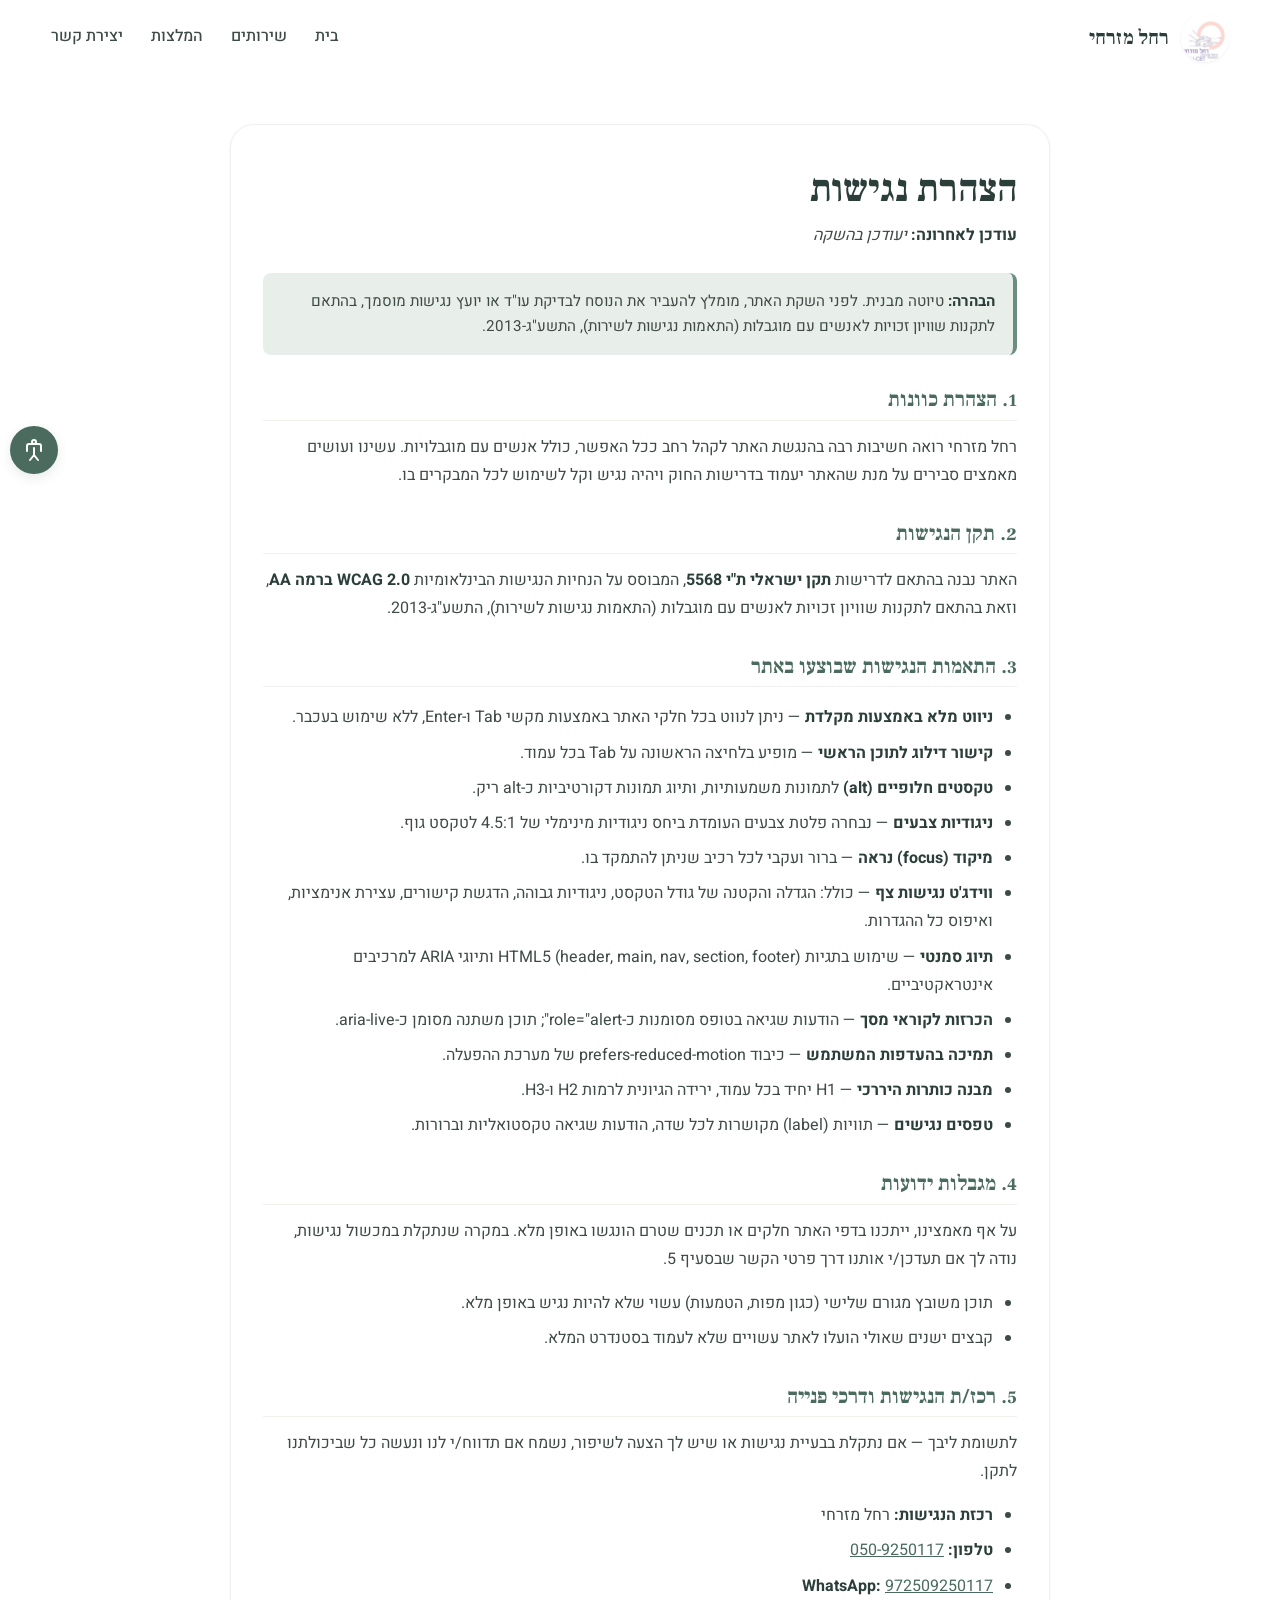
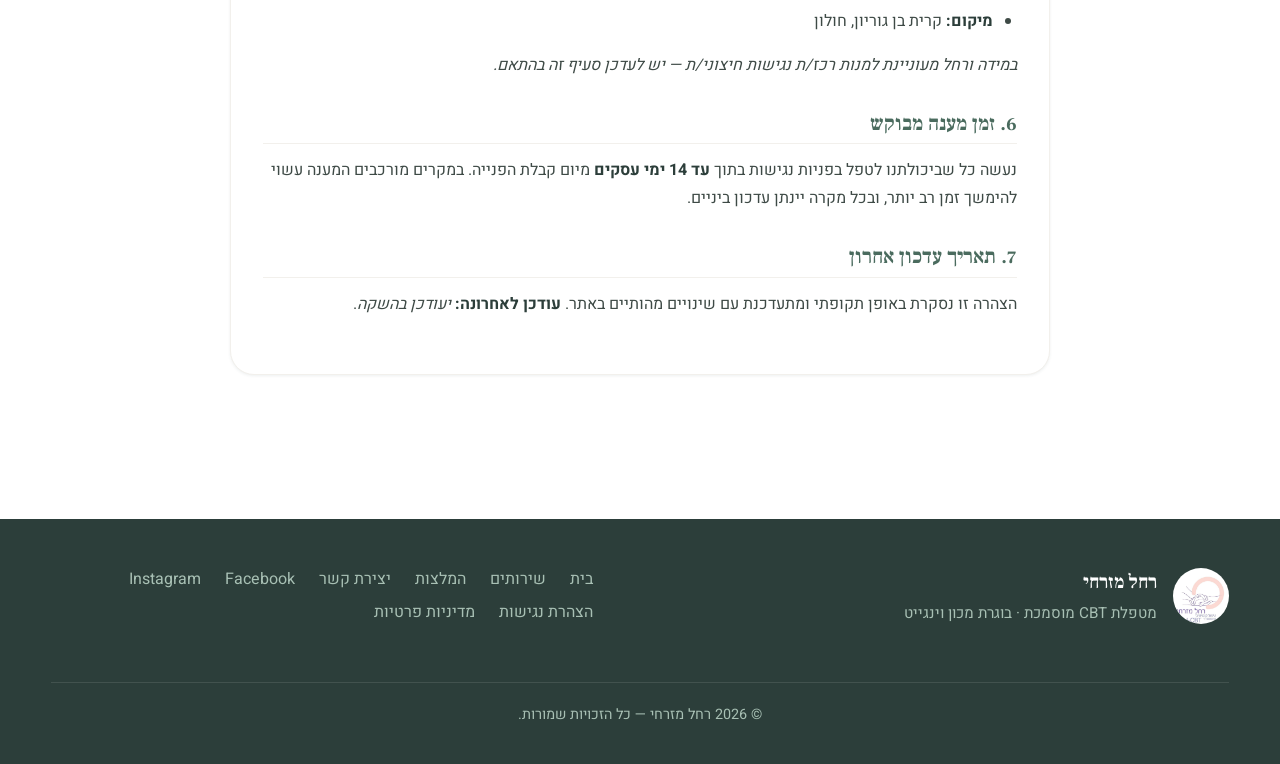
==== accessibility.html @ 68512684 "Initial commit: Rachel Mizrahi CBT therapist landing page Hebrew RTL landing page built on the gener" ====
<!DOCTYPE html>
<html lang="he" dir="rtl">
<head>
    <meta charset="UTF-8">
    <meta name="viewport" content="width=device-width, initial-scale=1.0">
    <title>הצהרת נגישות — רחל מזרחי, מטפלת CBT</title>
    <meta name="description" content="הצהרת הנגישות של אתר רחל מזרחי — רמת הנגישות, התאמות שבוצעו, מגבלות ידועות ודרכי פנייה לרכזת הנגישות.">
    <meta name="robots" content="noindex, follow">

    <link rel="icon" href="Images/Logo.jpg" type="image/jpeg">
    <link rel="preconnect" href="https://fonts.googleapis.com">
    <link rel="preconnect" href="https://fonts.gstatic.com" crossorigin>
    <link rel="stylesheet" href="https://fonts.googleapis.com/css2?family=Heebo:wght@400;500;700&family=Amatic+SC:wght@700&family=Frank+Ruhl+Libre:wght@500;700&display=swap">
    <link rel="stylesheet" href="style.css">
</head>
<body>
    <a href="#main" class="skip-link">דלג לתוכן הראשי</a>

    <header class="header scrolled" id="header">
        <div class="container header-inner">
            <a href="index.html" class="logo" aria-label="רחל מזרחי — דף הבית">
                <img src="Images/Logo.jpg" alt="" width="48" height="48" decoding="async">
                <span class="logo-text">רחל מזרחי</span>
            </a>
            <nav class="nav" aria-label="ניווט ראשי">
                <button class="nav-toggle" aria-label="פתיחת תפריט" aria-expanded="false" aria-controls="nav-list">
                    <span></span><span></span><span></span>
                </button>
                <ul class="nav-list" id="nav-list">
                    <li><a href="index.html#home">בית</a></li>
                    <li><a href="index.html#services">שירותים</a></li>
                    <li><a href="index.html#testimonials">המלצות</a></li>
                    <li><a href="index.html#contact">יצירת קשר</a></li>
                </ul>
            </nav>
        </div>
    </header>

    <main class="section legal-page" id="main">
        <div class="container legal-container">
            <h1 class="legal-title">הצהרת נגישות</h1>
            <p class="legal-updated"><strong>עודכן לאחרונה:</strong> <em>יעודכן בהשקה</em></p>

            <div class="legal-notice">
                <strong>הבהרה:</strong> טיוטה מבנית. לפני השקת האתר, מומלץ להעביר את הנוסח לבדיקת עו"ד או יועץ נגישות מוסמך, בהתאם לתקנות שוויון זכויות לאנשים עם מוגבלות (התאמות נגישות לשירות), התשע"ג-2013.
            </div>

            <h2>1. הצהרת כוונות</h2>
            <p>רחל מזרחי רואה חשיבות רבה בהנגשת האתר לקהל רחב ככל האפשר, כולל אנשים עם מוגבלויות. עשינו ועושים מאמצים סבירים על מנת שהאתר יעמוד בדרישות החוק ויהיה נגיש וקל לשימוש לכל המבקרים בו.</p>

            <h2>2. תקן הנגישות</h2>
            <p>האתר נבנה בהתאם לדרישות <strong>תקן ישראלי ת"י 5568</strong>, המבוסס על הנחיות הנגישות הבינלאומיות <strong>WCAG 2.0 ברמה AA</strong>, וזאת בהתאם לתקנות שוויון זכויות לאנשים עם מוגבלות (התאמות נגישות לשירות), התשע"ג-2013.</p>

            <h2>3. התאמות הנגישות שבוצעו באתר</h2>
            <ul>
                <li><strong>ניווט מלא באמצעות מקלדת</strong> — ניתן לנווט בכל חלקי האתר באמצעות מקשי Tab ו-Enter, ללא שימוש בעכבר.</li>
                <li><strong>קישור דילוג לתוכן הראשי</strong> — מופיע בלחיצה הראשונה על Tab בכל עמוד.</li>
                <li><strong>טקסטים חלופיים (alt)</strong> לתמונות משמעותיות, ותיוג תמונות דקורטיביות כ-alt ריק.</li>
                <li><strong>ניגודיות צבעים</strong> — נבחרה פלטת צבעים העומדת ביחס ניגודיות מינימלי של 4.5:1 לטקסט גוף.</li>
                <li><strong>מיקוד (focus) נראה</strong> — ברור ועקבי לכל רכיב שניתן להתמקד בו.</li>
                <li><strong>ווידג'ט נגישות צף</strong> — כולל: הגדלה והקטנה של גודל הטקסט, ניגודיות גבוהה, הדגשת קישורים, עצירת אנימציות, ואיפוס כל ההגדרות.</li>
                <li><strong>תיוג סמנטי</strong> — שימוש בתגיות HTML5 (header, main, nav, section, footer) ותיוגי ARIA למרכיבים אינטראקטיביים.</li>
                <li><strong>הכרזות לקוראי מסך</strong> — הודעות שגיאה בטופס מסומנות כ-role="alert"; תוכן משתנה מסומן כ-aria-live.</li>
                <li><strong>תמיכה בהעדפות המשתמש</strong> — כיבוד prefers-reduced-motion של מערכת ההפעלה.</li>
                <li><strong>מבנה כותרות היררכי</strong> — H1 יחיד בכל עמוד, ירידה הגיונית לרמות H2 ו-H3.</li>
                <li><strong>טפסים נגישים</strong> — תוויות (label) מקושרות לכל שדה, הודעות שגיאה טקסטואליות וברורות.</li>
            </ul>

            <h2>4. מגבלות ידועות</h2>
            <p>על אף מאמצינו, ייתכנו בדפי האתר חלקים או תכנים שטרם הונגשו באופן מלא. במקרה שנתקלת במכשול נגישות, נודה לך אם תעדכן/י אותנו דרך פרטי הקשר שבסעיף 5.</p>
            <ul>
                <li>תוכן משובץ מגורם שלישי (כגון מפות, הטמעות) עשוי שלא להיות נגיש באופן מלא.</li>
                <li>קבצים ישנים שאולי הועלו לאתר עשויים שלא לעמוד בסטנדרט המלא.</li>
            </ul>

            <h2>5. רכז/ת הנגישות ודרכי פנייה</h2>
            <p>לתשומת ליבך — אם נתקלת בבעיית נגישות או שיש לך הצעה לשיפור, נשמח אם תדווח/י לנו ונעשה כל שביכולתנו לתקן.</p>
            <ul>
                <li><strong>רכזת הנגישות:</strong> רחל מזרחי</li>
                <li><strong>טלפון:</strong> <a href="tel:0509250117">050-9250117</a></li>
                <li><strong>WhatsApp:</strong> <a href="https://wa.me/972509250117" target="_blank" rel="noopener">972509250117</a></li>
                <li><strong>מיקום:</strong> קרית בן גוריון, חולון</li>
            </ul>
            <p><em>במידה ורחל מעוניינת למנות רכז/ת נגישות חיצוני/ת — יש לעדכן סעיף זה בהתאם.</em></p>

            <h2>6. זמן מענה מבוקש</h2>
            <p>נעשה כל שביכולתנו לטפל בפניות נגישות בתוך <strong>עד 14 ימי עסקים</strong> מיום קבלת הפנייה. במקרים מורכבים המענה עשוי להימשך זמן רב יותר, ובכל מקרה יינתן עדכון ביניים.</p>

            <h2>7. תאריך עדכון אחרון</h2>
            <p>הצהרה זו נסקרת באופן תקופתי ומתעדכנת עם שינויים מהותיים באתר. <strong>עודכן לאחרונה:</strong> <em>יעודכן בהשקה</em>.</p>
        </div>
    </main>

    <footer class="footer">
        <div class="container footer-inner">
            <div class="footer-brand">
                <img src="Images/Logo.jpg" alt="" width="56" height="56" loading="lazy" decoding="async">
                <div>
                    <p class="footer-name">רחל מזרחי</p>
                    <p class="footer-tagline">מטפלת CBT מוסמכת · בוגרת מכון וינגייט</p>
                </div>
            </div>
            <nav class="footer-links" aria-label="ניווט תחתון">
                <ul>
                    <li><a href="index.html#home">בית</a></li>
                    <li><a href="index.html#services">שירותים</a></li>
                    <li><a href="index.html#testimonials">המלצות</a></li>
                    <li><a href="index.html#contact">יצירת קשר</a></li>
                    <li><a href="https://www.facebook.com/rhl.mzrhy.trwws" target="_blank" rel="noopener">Facebook</a></li>
                    <li><a href="https://www.instagram.com/rachel_trvas/" target="_blank" rel="noopener">Instagram</a></li>
                    <li><a href="accessibility.html" aria-current="page">הצהרת נגישות</a></li>
                    <li><a href="privacy.html">מדיניות פרטיות</a></li>
                </ul>
            </nav>
            <div class="footer-copy">
                <p>&copy; <span id="footer-year"></span> רחל מזרחי — כל הזכויות שמורות.</p>
            </div>
        </div>
    </footer>

    <script src="script.js" defer></script>
</body>
</html>
---- style.css ----
:root {
    --primary: #6B8E7F;
    --primary-light: #A8C0B4;
    --primary-lighter: #E8EFEB;
    --primary-dark: #4A6B5E;
    --accent: #C9A57B;

    --cta: #6B8E7F;
    --cta-hover: #4A6B5E;

    --nude: #F5F1EC;
    --nude-light: #FBF9F6;
    --charcoal: #2C3E3A;
    --text: #3E4A46;
    --text-light: #6B7670;
    --gray-50: #FAFAF8;
    --gray-100: #F2F0EC;
    --white: #FFFFFF;

    --shadow-sm: 0 1px 3px rgba(44, 62, 58, 0.08);
    --shadow-md: 0 4px 12px rgba(44, 62, 58, 0.1);
    --shadow-lg: 0 12px 32px rgba(44, 62, 58, 0.15);

    --radius-sm: 8px;
    --radius: 14px;
    --radius-lg: 24px;

    --transition: 0.3s ease;

    --font-body: "Heebo", system-ui, -apple-system, Segoe UI, sans-serif;
    --font-script: "Amatic SC", cursive;
    --font-elegant: "Frank Ruhl Libre", Georgia, serif;
}

*,
*::before,
*::after {
    box-sizing: border-box;
}

html {
    direction: rtl;
    font-size: 100%;
    scroll-behavior: smooth;
    scroll-padding-top: 80px;
}

body {
    margin: 0;
    font-family: var(--font-body);
    font-weight: 400;
    color: var(--text);
    background: var(--white);
    line-height: 1.6;
    -webkit-font-smoothing: antialiased;
    -moz-osx-font-smoothing: grayscale;
}

img {
    max-width: 100%;
    height: auto;
    display: block;
}

a {
    color: var(--primary);
    text-decoration: none;
    transition: color var(--transition);
}

a:hover {
    color: var(--primary-dark);
}

button {
    font-family: inherit;
    cursor: pointer;
    border: none;
    background: none;
}

h1, h2, h3, h4 {
    color: var(--charcoal);
    font-weight: 700;
    line-height: 1.25;
    margin: 0 0 0.6em;
}

p {
    margin: 0 0 1em;
}

:focus-visible {
    outline: 3px solid var(--primary-dark);
    outline-offset: 2px;
    border-radius: 4px;
}

.container {
    width: min(1200px, 92%);
    margin-inline: auto;
}

.section {
    padding: 5rem 0;
}

.section-title-script {
    font-family: var(--font-script);
    font-size: clamp(2.5rem, 5vw, 3.75rem);
    color: var(--primary-dark);
    text-align: center;
    margin-bottom: 0.25em;
    letter-spacing: 0.02em;
}

.section-description {
    text-align: center;
    max-width: 640px;
    margin-inline: auto;
    margin-bottom: 3rem;
    color: var(--text-light);
    font-size: 1.05rem;
}

.skip-link {
    position: absolute;
    top: -100px;
    right: 1rem;
    background: var(--charcoal);
    color: var(--white);
    padding: 0.75rem 1.25rem;
    z-index: 1001;
    border-radius: var(--radius-sm);
    transition: top var(--transition);
}

.skip-link:focus {
    top: 1rem;
}

.btn {
    display: inline-flex;
    align-items: center;
    justify-content: center;
    gap: 0.5rem;
    padding: 0.85rem 1.75rem;
    font-size: 1rem;
    font-weight: 500;
    border-radius: var(--radius);
    transition: all var(--transition);
    text-align: center;
    cursor: pointer;
    border: 2px solid transparent;
}

.btn-lg {
    padding: 1rem 2.25rem;
    font-size: 1.05rem;
}

.btn-primary {
    background: var(--cta);
    color: var(--white);
}

.btn-primary:hover {
    background: var(--cta-hover);
    transform: translateY(-1px);
    box-shadow: var(--shadow-md);
    color: var(--white);
}

.btn-outline {
    background: transparent;
    color: var(--primary-dark);
    border-color: var(--primary);
}

.btn-outline:hover {
    background: var(--primary-lighter);
}

.high-contrast {
    filter: contrast(1.4);
}

.highlight-links a:not(.btn):not(.fab) {
    text-decoration: underline !important;
    background: #ffeb3b !important;
    color: #000 !important;
    padding: 0 2px;
}

.stop-animations *,
.stop-animations *::before,
.stop-animations *::after {
    animation: none !important;
    transition: none !important;
    scroll-behavior: auto !important;
}

@media (prefers-reduced-motion: reduce) {
    html {
        scroll-behavior: auto;
    }
    *, *::before, *::after {
        animation-duration: 0.01ms !important;
        transition-duration: 0.01ms !important;
    }
}

.sr-only {
    position: absolute;
    width: 1px;
    height: 1px;
    padding: 0;
    margin: -1px;
    overflow: hidden;
    clip: rect(0, 0, 0, 0);
    white-space: nowrap;
    border: 0;
}

/* ---------- Header ---------- */
.header {
    position: sticky;
    top: 0;
    z-index: 100;
    background: rgba(255, 255, 255, 0.92);
    backdrop-filter: saturate(1.2) blur(10px);
    -webkit-backdrop-filter: saturate(1.2) blur(10px);
    border-bottom: 1px solid transparent;
    transition: box-shadow var(--transition), border-color var(--transition), background var(--transition);
}

.header.scrolled {
    background: rgba(255, 255, 255, 0.98);
    box-shadow: var(--shadow-sm);
    border-bottom-color: var(--gray-100);
}

.header-inner {
    display: flex;
    align-items: center;
    justify-content: space-between;
    gap: 1.5rem;
    padding: 0.85rem 0;
}

.logo {
    display: flex;
    align-items: center;
    gap: 0.7rem;
    color: var(--charcoal);
    font-weight: 700;
}

.logo img {
    border-radius: 50%;
    object-fit: cover;
    width: 48px;
    height: 48px;
    box-shadow: var(--shadow-sm);
}

.logo-text {
    font-family: var(--font-elegant);
    font-size: 1.25rem;
    letter-spacing: 0.01em;
}

.nav {
    display: flex;
    align-items: center;
}

.nav-list {
    display: flex;
    gap: 1.75rem;
    list-style: none;
    margin: 0;
    padding: 0;
}

.nav-list a {
    color: var(--text);
    font-weight: 500;
    padding: 0.4rem 0;
    position: relative;
}

.nav-list a::after {
    content: "";
    position: absolute;
    inset-inline: 0;
    bottom: 0;
    height: 2px;
    background: var(--primary);
    transform: scaleX(0);
    transform-origin: center;
    transition: transform var(--transition);
}

.nav-list a:hover::after,
.nav-list a:focus-visible::after {
    transform: scaleX(1);
}

.nav-toggle {
    display: none;
    flex-direction: column;
    justify-content: center;
    gap: 5px;
    width: 44px;
    height: 44px;
    padding: 10px;
    border-radius: var(--radius-sm);
}

.nav-toggle span {
    display: block;
    height: 2px;
    width: 100%;
    background: var(--charcoal);
    border-radius: 2px;
    transition: transform var(--transition), opacity var(--transition);
}

.nav-toggle[aria-expanded="true"] span:nth-child(1) {
    transform: translateY(7px) rotate(45deg);
}

.nav-toggle[aria-expanded="true"] span:nth-child(2) {
    opacity: 0;
}

.nav-toggle[aria-expanded="true"] span:nth-child(3) {
    transform: translateY(-7px) rotate(-45deg);
}

/* ---------- Hero ---------- */
.hero {
    position: relative;
    padding: 5rem 0 4rem;
    background:
        radial-gradient(ellipse at top right, var(--primary-lighter) 0%, transparent 55%),
        radial-gradient(ellipse at bottom left, rgba(201, 165, 123, 0.18) 0%, transparent 55%),
        var(--nude-light);
    overflow: hidden;
}

.hero::after {
    content: "";
    position: absolute;
    inset: auto 0 -1px 0;
    height: 40px;
    background: linear-gradient(to bottom, transparent, var(--white));
    pointer-events: none;
}

.hero-inner {
    display: grid;
    grid-template-columns: minmax(280px, 380px) 1fr;
    align-items: center;
    gap: 3.5rem;
}

.hero-portrait {
    position: relative;
    justify-self: center;
}

.hero-portrait img {
    width: 100%;
    max-width: 380px;
    aspect-ratio: 4 / 5;
    object-fit: cover;
    border-radius: var(--radius-lg);
    box-shadow: var(--shadow-lg);
    border: 6px solid var(--white);
}

.hero-portrait::before {
    content: "";
    position: absolute;
    inset: -1.5rem 1.5rem 1.5rem -1.5rem;
    background: linear-gradient(135deg, var(--primary-light), var(--accent));
    border-radius: var(--radius-lg);
    z-index: 0;
    opacity: 0.35;
}

.hero-portrait img {
    position: relative;
    z-index: 1;
}

.hero-content {
    max-width: 620px;
}

.hero-eyebrow {
    font-family: var(--font-body);
    color: var(--primary-dark);
    font-weight: 500;
    letter-spacing: 0.03em;
    margin-bottom: 0.8rem;
    font-size: 0.98rem;
}

.hero-title {
    font-family: var(--font-elegant);
    font-size: clamp(2.2rem, 4.5vw, 3.5rem);
    line-height: 1.15;
    color: var(--charcoal);
    margin-bottom: 1rem;
    font-weight: 700;
}

.hero-subtitle {
    font-size: clamp(1.05rem, 1.3vw, 1.18rem);
    color: var(--text);
    line-height: 1.7;
    margin-bottom: 2rem;
    max-width: 56ch;
}

.hero-cta {
    display: flex;
    flex-wrap: wrap;
    gap: 0.85rem;
}

/* ---------- Services Slider ---------- */
.services {
    background: var(--white);
}

.services-slider {
    position: relative;
    display: grid;
    grid-template-columns: auto 1fr auto;
    align-items: center;
    gap: 1rem;
}

.slider-btn,
.carousel-btn {
    width: 44px;
    height: 44px;
    border-radius: 50%;
    background: var(--white);
    color: var(--primary-dark);
    box-shadow: var(--shadow-md);
    display: inline-flex;
    align-items: center;
    justify-content: center;
    transition: all var(--transition);
    flex-shrink: 0;
}

.slider-btn:hover,
.carousel-btn:hover {
    background: var(--primary);
    color: var(--white);
    transform: translateY(-2px);
}

.slider-btn:disabled,
.carousel-btn:disabled {
    opacity: 0.4;
    cursor: not-allowed;
    transform: none;
}

.services-track-wrap {
    overflow: hidden;
}

.services-track {
    display: flex;
    gap: 1.25rem;
    transition: transform 0.45s cubic-bezier(0.22, 1, 0.36, 1);
}

.service-card {
    flex: 0 0 calc((100% - 2 * 1.25rem) / 3);
    background: var(--nude-light);
    padding: 2rem 1.6rem;
    border-radius: var(--radius-lg);
    border: 1px solid var(--gray-100);
    transition: transform var(--transition), box-shadow var(--transition), border-color var(--transition);
    display: flex;
    flex-direction: column;
    gap: 0.6rem;
}

.service-card:hover {
    transform: translateY(-4px);
    box-shadow: var(--shadow-md);
    border-color: var(--primary-light);
}

.service-icon {
    width: 56px;
    height: 56px;
    border-radius: var(--radius);
    background: var(--primary-lighter);
    color: var(--primary-dark);
    display: inline-flex;
    align-items: center;
    justify-content: center;
    margin-bottom: 0.5rem;
}

.service-title {
    font-family: var(--font-elegant);
    font-size: 1.25rem;
    margin: 0;
    color: var(--charcoal);
}

.service-description {
    color: var(--text);
    font-size: 0.98rem;
    line-height: 1.65;
    margin: 0;
}

/* ---------- Testimonials ---------- */
.testimonials {
    background: var(--nude-light);
}

.testimonials-carousel {
    display: grid;
    grid-template-columns: auto 1fr auto;
    align-items: center;
    gap: 1rem;
    max-width: 760px;
    margin-inline: auto;
}

.testimonials-viewport {
    overflow: hidden;
}

.testimonials-track {
    display: flex;
    transition: transform 0.5s cubic-bezier(0.22, 1, 0.36, 1);
}

.testimonial-card {
    flex: 0 0 100%;
    background: var(--white);
    padding: 2.25rem 2rem;
    border-radius: var(--radius-lg);
    box-shadow: var(--shadow-sm);
    text-align: center;
    border: 1px solid var(--gray-100);
}

.testimonial-rating {
    color: var(--accent);
    font-size: 1.15rem;
    letter-spacing: 0.15em;
    margin-bottom: 1rem;
    direction: ltr;
}

.testimonial-text {
    font-size: 1.05rem;
    line-height: 1.75;
    color: var(--text);
    font-style: italic;
    margin-bottom: 1.25rem;
}

.testimonial-meta {
    color: var(--text-light);
    font-size: 0.92rem;
}

.testimonial-name {
    color: var(--charcoal);
    font-weight: 700;
}

.carousel-dots {
    display: flex;
    justify-content: center;
    gap: 0.5rem;
    margin-top: 1.5rem;
}

.dot {
    width: 10px;
    height: 10px;
    border-radius: 50%;
    background: var(--gray-100);
    transition: background var(--transition), transform var(--transition);
    border: none;
    padding: 0;
    cursor: pointer;
}

.dot.active {
    background: var(--primary);
    transform: scale(1.3);
}

/* ---------- Contact ---------- */
.contact {
    background: var(--white);
}

.contact-grid {
    display: grid;
    grid-template-columns: minmax(260px, 1fr) 1.3fr;
    gap: 2.5rem;
    margin-top: 2rem;
    align-items: start;
}

.contact-info {
    background: var(--nude-light);
    padding: 2rem 1.75rem;
    border-radius: var(--radius-lg);
    border: 1px solid var(--gray-100);
    display: flex;
    flex-direction: column;
    gap: 1.25rem;
}

.contact-row {
    display: grid;
    grid-template-columns: auto 1fr;
    gap: 0.9rem;
    align-items: flex-start;
}

.contact-icon {
    width: 44px;
    height: 44px;
    border-radius: 50%;
    background: var(--primary-lighter);
    color: var(--primary-dark);
    display: inline-flex;
    align-items: center;
    justify-content: center;
    flex-shrink: 0;
}

.contact-row h3 {
    font-size: 1rem;
    margin: 0 0 0.15rem;
    color: var(--charcoal);
}

.contact-row p {
    margin: 0;
    color: var(--text);
    font-size: 0.98rem;
    line-height: 1.55;
}

.contact-row a {
    color: var(--primary-dark);
    font-weight: 500;
}

.contact-note {
    color: var(--text-light);
    font-size: 0.9rem;
}

.contact-form {
    background: var(--white);
    padding: 2rem 1.75rem;
    border-radius: var(--radius-lg);
    border: 1px solid var(--gray-100);
    box-shadow: var(--shadow-sm);
    display: grid;
    gap: 1rem;
}

.form-row {
    display: flex;
    flex-direction: column;
    gap: 0.35rem;
}

.form-row label {
    font-weight: 500;
    color: var(--charcoal);
    font-size: 0.95rem;
}

.form-row .req {
    color: var(--accent);
    margin-inline-start: 0.15rem;
}

.form-row input,
.form-row select,
.form-row textarea {
    font-family: inherit;
    font-size: 1rem;
    padding: 0.75rem 0.9rem;
    border-radius: var(--radius-sm);
    border: 1.5px solid var(--gray-100);
    background: var(--white);
    color: var(--text);
    transition: border-color var(--transition), box-shadow var(--transition);
    width: 100%;
}

.form-row textarea {
    resize: vertical;
    min-height: 96px;
    line-height: 1.55;
}

.form-row input:focus,
.form-row select:focus,
.form-row textarea:focus {
    outline: none;
    border-color: var(--primary);
    box-shadow: 0 0 0 3px rgba(107, 142, 127, 0.18);
}

.form-row input[aria-invalid="true"],
.form-row select[aria-invalid="true"] {
    border-color: #c14b3e;
}

.error {
    color: #c14b3e;
    font-size: 0.85rem;
    min-height: 1em;
}

.form-consent .checkbox {
    display: flex;
    align-items: flex-start;
    gap: 0.6rem;
    font-size: 0.93rem;
    color: var(--text);
    line-height: 1.5;
    cursor: pointer;
    font-weight: 400;
}

.form-consent .checkbox input {
    width: 18px;
    height: 18px;
    margin-top: 0.2rem;
    accent-color: var(--primary);
    flex-shrink: 0;
}

.form-consent a {
    text-decoration: underline;
    color: var(--primary-dark);
}

.form-submit {
    justify-self: stretch;
    margin-top: 0.25rem;
}

/* ---------- FABs ---------- */
.fabs {
    position: fixed;
    inset-inline-start: 1rem;
    bottom: 1rem;
    display: flex;
    flex-direction: column;
    gap: 0.75rem;
    z-index: 90;
}

.fab {
    width: 54px;
    height: 54px;
    border-radius: 50%;
    display: inline-flex;
    align-items: center;
    justify-content: center;
    color: var(--white);
    box-shadow: var(--shadow-lg);
    transition: transform var(--transition), box-shadow var(--transition);
}

.fab:hover {
    transform: translateY(-3px) scale(1.05);
    color: var(--white);
}

.fab-whatsapp {
    background: #25D366;
}

.fab-phone {
    background: var(--primary-dark);
}

/* ---------- Accessibility Widget ---------- */
.a11y-widget {
    position: fixed;
    inset-inline-end: 0.6rem;
    top: 50%;
    transform: translateY(-50%);
    z-index: 95;
    display: flex;
    flex-direction: column;
    align-items: flex-end;
    gap: 0.5rem;
}

.a11y-toggle {
    width: 48px;
    height: 48px;
    border-radius: 50%;
    background: var(--primary-dark);
    color: var(--white);
    box-shadow: var(--shadow-md);
    display: inline-flex;
    align-items: center;
    justify-content: center;
    transition: transform var(--transition);
}

.a11y-toggle:hover {
    transform: scale(1.08);
}

.a11y-panel {
    background: var(--white);
    border: 1px solid var(--gray-100);
    border-radius: var(--radius);
    box-shadow: var(--shadow-lg);
    padding: 1rem;
    min-width: 230px;
    display: none;
    flex-direction: column;
    gap: 0.5rem;
}

.a11y-panel.open {
    display: flex;
}

.a11y-panel h3 {
    font-size: 1rem;
    margin: 0 0 0.25rem;
    color: var(--charcoal);
}

.a11y-btn {
    padding: 0.6rem 0.8rem;
    border-radius: var(--radius-sm);
    border: 1px solid var(--gray-100);
    background: var(--nude-light);
    color: var(--text);
    font-size: 0.93rem;
    font-weight: 500;
    text-align: start;
    transition: background var(--transition), border-color var(--transition);
    display: flex;
    align-items: center;
    justify-content: space-between;
    gap: 0.5rem;
}

.a11y-btn:hover {
    background: var(--primary-lighter);
    border-color: var(--primary-light);
}

.a11y-btn.active {
    background: var(--primary);
    color: var(--white);
    border-color: var(--primary-dark);
}

.a11y-font-group {
    display: flex;
    gap: 0.4rem;
}

.a11y-font-group .a11y-btn {
    flex: 1;
    justify-content: center;
}

/* ---------- Footer ---------- */
.footer {
    background: var(--charcoal);
    color: var(--nude-light);
    padding: 3rem 0 1.5rem;
    margin-top: 4rem;
}

.footer a {
    color: var(--primary-light);
}

.footer a:hover {
    color: var(--white);
}

.footer-inner {
    display: grid;
    grid-template-columns: 1.1fr 1fr;
    gap: 2.5rem;
    align-items: start;
}

.footer-brand {
    display: flex;
    align-items: center;
    gap: 1rem;
}

.footer-brand img {
    border-radius: 50%;
    width: 56px;
    height: 56px;
    object-fit: cover;
}

.footer-name {
    font-family: var(--font-elegant);
    font-size: 1.2rem;
    margin: 0;
    color: var(--white);
    font-weight: 700;
}

.footer-tagline {
    color: var(--primary-light);
    font-size: 0.95rem;
    margin: 0.2rem 0 0;
}

.footer-links ul {
    list-style: none;
    margin: 0;
    padding: 0;
    display: flex;
    flex-wrap: wrap;
    gap: 0.5rem 1.5rem;
}

.footer-copy {
    grid-column: 1 / -1;
    border-top: 1px solid rgba(255, 255, 255, 0.1);
    padding-top: 1.25rem;
    margin-top: 1rem;
    color: var(--primary-light);
    font-size: 0.9rem;
    text-align: center;
}

/* ---------- Legal pages (privacy / accessibility) ---------- */
.legal-page {
    padding-top: 3rem;
}

.legal-container {
    max-width: 820px;
    margin-inline: auto;
    background: var(--white);
    padding: 2.5rem 2rem;
    border-radius: var(--radius-lg);
    border: 1px solid var(--gray-100);
    box-shadow: var(--shadow-sm);
}

.legal-title {
    font-family: var(--font-elegant);
    font-size: clamp(1.8rem, 3vw, 2.4rem);
    color: var(--charcoal);
    margin: 0 0 0.5rem;
    font-weight: 700;
}

.legal-updated {
    color: var(--text-light);
    font-size: 0.95rem;
    margin: 0 0 1.5rem;
}

.legal-notice {
    background: var(--primary-lighter);
    border-inline-start: 4px solid var(--primary);
    padding: 1rem 1.1rem;
    border-radius: var(--radius-sm);
    color: var(--text);
    font-size: 0.95rem;
    line-height: 1.65;
    margin-bottom: 2rem;
}

.legal-container h2 {
    font-family: var(--font-elegant);
    font-size: 1.3rem;
    color: var(--primary-dark);
    margin: 2rem 0 0.75rem;
    padding-bottom: 0.4rem;
    border-bottom: 1px solid var(--gray-100);
}

.legal-container h2:first-of-type {
    margin-top: 1rem;
}

.legal-container p,
.legal-container li {
    color: var(--text);
    line-height: 1.75;
    font-size: 1rem;
}

.legal-container ul {
    padding-inline-start: 1.5rem;
    margin-bottom: 1rem;
}

.legal-container ul li {
    margin-bottom: 0.45rem;
}

.legal-container a {
    color: var(--primary-dark);
    text-decoration: underline;
}

.legal-container a:hover {
    color: var(--primary);
}

.legal-container strong {
    color: var(--charcoal);
}

@media (max-width: 640px) {
    .legal-container {
        padding: 1.75rem 1.25rem;
    }
    .legal-container h2 {
        font-size: 1.15rem;
    }
}

/* ---------- Responsive ---------- */
@media (max-width: 1024px) {
    .service-card {
        flex: 0 0 calc((100% - 1.25rem) / 2);
    }
}

@media (max-width: 768px) {
    .section { padding: 3.5rem 0; }

    .nav-toggle {
        display: flex;
    }

    .nav-list {
        position: absolute;
        inset-inline: 0;
        top: 100%;
        background: var(--white);
        flex-direction: column;
        gap: 0;
        padding: 0.75rem 1rem;
        border-top: 1px solid var(--gray-100);
        box-shadow: var(--shadow-md);
        display: none;
    }

    .nav-list.open {
        display: flex;
    }

    .nav-list li {
        border-bottom: 1px solid var(--gray-100);
    }

    .nav-list li:last-child {
        border-bottom: none;
    }

    .nav-list a {
        display: block;
        padding: 0.9rem 0.3rem;
    }

    .hero {
        padding: 3rem 0 2.5rem;
    }

    .hero-inner {
        grid-template-columns: 1fr;
        text-align: center;
        gap: 2rem;
    }

    .hero-portrait {
        max-width: 260px;
        margin-inline: auto;
    }

    .hero-cta {
        justify-content: center;
    }

    .hero-subtitle {
        margin-inline: auto;
    }

    .service-card {
        flex: 0 0 100%;
    }

    .contact-grid {
        grid-template-columns: 1fr;
        gap: 1.5rem;
    }

    .footer-inner {
        grid-template-columns: 1fr;
        text-align: center;
    }

    .footer-brand {
        justify-content: center;
    }

    .footer-links ul {
        justify-content: center;
    }

    .a11y-widget {
        inset-inline-end: 0.4rem;
    }

    .a11y-panel {
        min-width: 200px;
    }
}

@media (max-width: 480px) {
    .section { padding: 3rem 0; }

    .container {
        width: min(1200px, 94%);
    }

    .logo-text {
        font-size: 1.05rem;
    }

    .btn-lg {
        padding: 0.85rem 1.5rem;
        font-size: 1rem;
    }

    .contact-info,
    .contact-form {
        padding: 1.5rem 1.25rem;
    }

    .fab {
        width: 48px;
        height: 48px;
    }
}
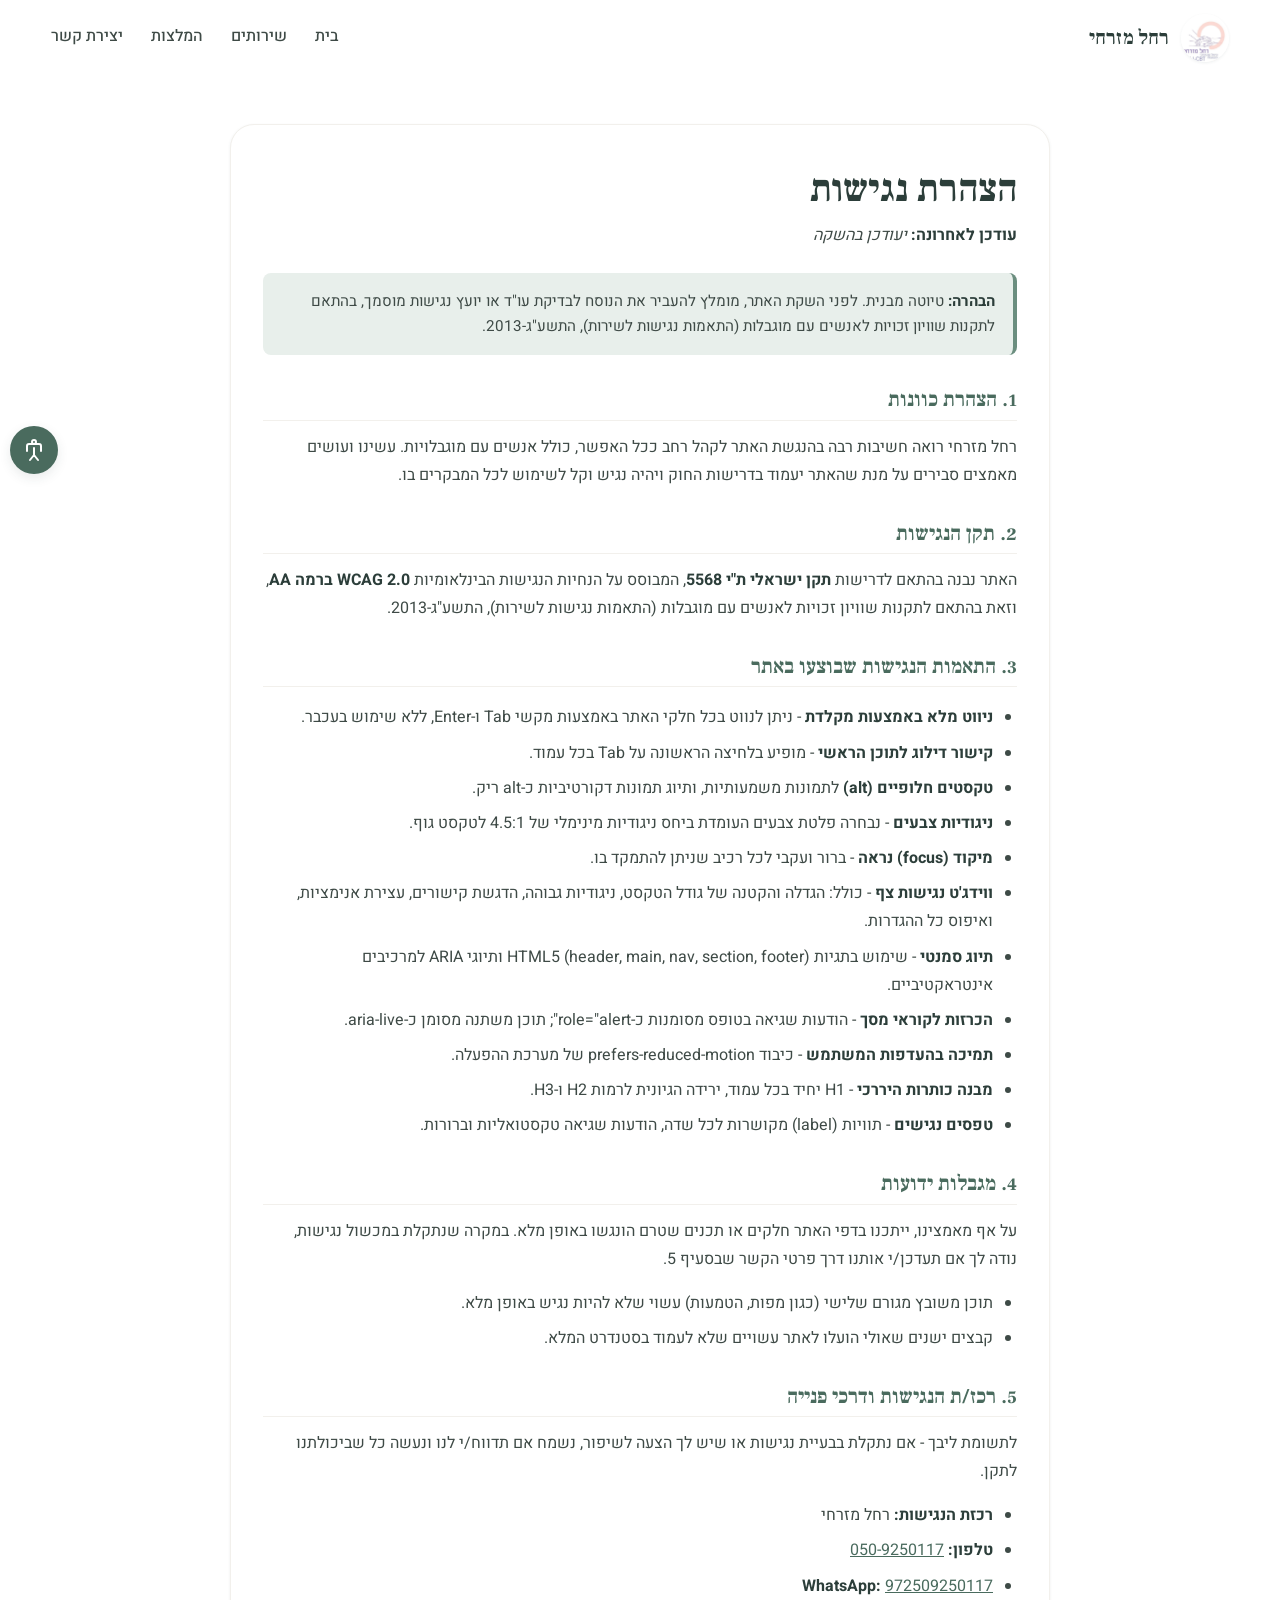
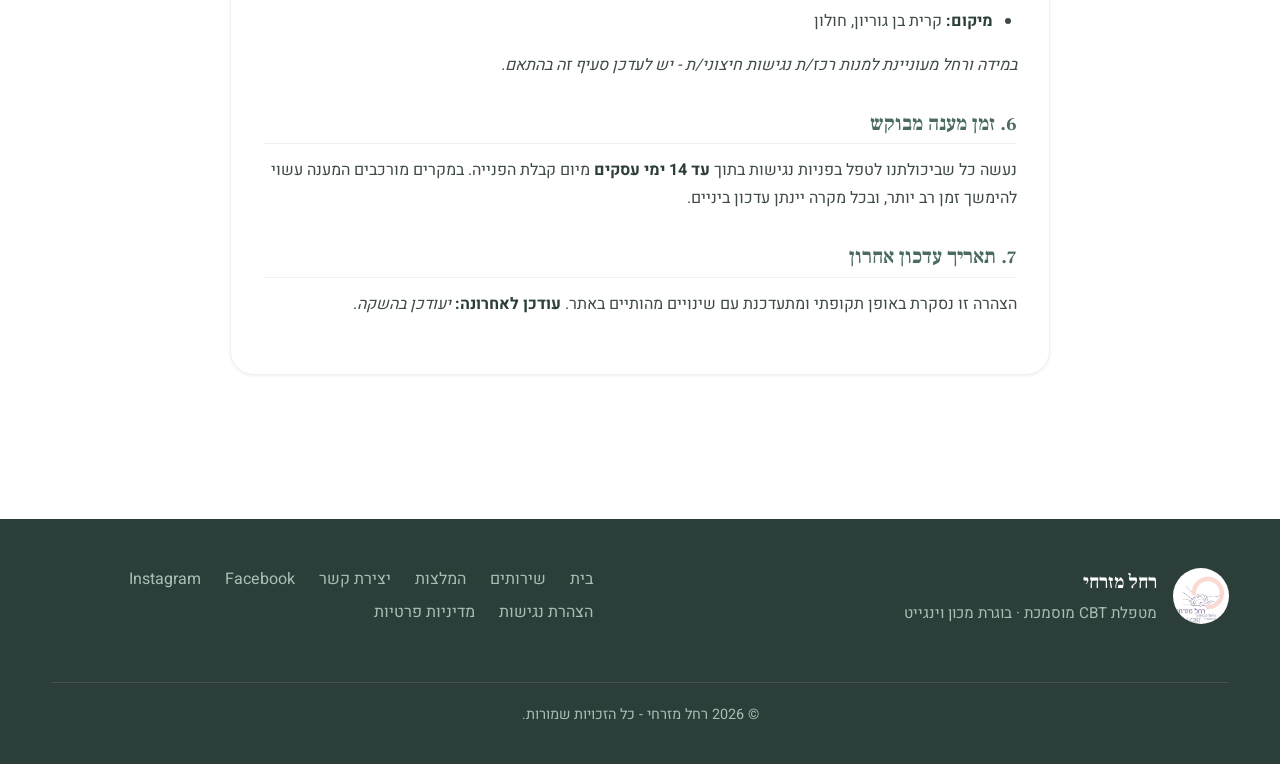
==== commit 02403538: "Replace em/en dashes with regular hyphens across the site Per Rachel's feedback, the em-dash (—) is " ====
--- a/accessibility.html
+++ b/accessibility.html
@@ -3,8 +3,8 @@
 <head>
     <meta charset="UTF-8">
     <meta name="viewport" content="width=device-width, initial-scale=1.0">
-    <title>הצהרת נגישות — רחל מזרחי, מטפלת CBT</title>
-    <meta name="description" content="הצהרת הנגישות של אתר רחל מזרחי — רמת הנגישות, התאמות שבוצעו, מגבלות ידועות ודרכי פנייה לרכזת הנגישות.">
+    <title>הצהרת נגישות - רחל מזרחי, מטפלת CBT</title>
+    <meta name="description" content="הצהרת הנגישות של אתר רחל מזרחי - רמת הנגישות, התאמות שבוצעו, מגבלות ידועות ודרכי פנייה לרכזת הנגישות.">
     <meta name="robots" content="noindex, follow">
 
     <link rel="icon" href="Images/Logo.jpg" type="image/jpeg">
@@ -18,7 +18,7 @@
 
     <header class="header scrolled" id="header">
         <div class="container header-inner">
-            <a href="index.html" class="logo" aria-label="רחל מזרחי — דף הבית">
+            <a href="index.html" class="logo" aria-label="רחל מזרחי - דף הבית">
                 <img src="Images/Logo.jpg" alt="" width="48" height="48" decoding="async">
                 <span class="logo-text">רחל מזרחי</span>
             </a>
@@ -53,17 +53,17 @@
 
             <h2>3. התאמות הנגישות שבוצעו באתר</h2>
             <ul>
-                <li><strong>ניווט מלא באמצעות מקלדת</strong> — ניתן לנווט בכל חלקי האתר באמצעות מקשי Tab ו-Enter, ללא שימוש בעכבר.</li>
-                <li><strong>קישור דילוג לתוכן הראשי</strong> — מופיע בלחיצה הראשונה על Tab בכל עמוד.</li>
+                <li><strong>ניווט מלא באמצעות מקלדת</strong> - ניתן לנווט בכל חלקי האתר באמצעות מקשי Tab ו-Enter, ללא שימוש בעכבר.</li>
+                <li><strong>קישור דילוג לתוכן הראשי</strong> - מופיע בלחיצה הראשונה על Tab בכל עמוד.</li>
                 <li><strong>טקסטים חלופיים (alt)</strong> לתמונות משמעותיות, ותיוג תמונות דקורטיביות כ-alt ריק.</li>
-                <li><strong>ניגודיות צבעים</strong> — נבחרה פלטת צבעים העומדת ביחס ניגודיות מינימלי של 4.5:1 לטקסט גוף.</li>
-                <li><strong>מיקוד (focus) נראה</strong> — ברור ועקבי לכל רכיב שניתן להתמקד בו.</li>
-                <li><strong>ווידג'ט נגישות צף</strong> — כולל: הגדלה והקטנה של גודל הטקסט, ניגודיות גבוהה, הדגשת קישורים, עצירת אנימציות, ואיפוס כל ההגדרות.</li>
-                <li><strong>תיוג סמנטי</strong> — שימוש בתגיות HTML5 (header, main, nav, section, footer) ותיוגי ARIA למרכיבים אינטראקטיביים.</li>
-                <li><strong>הכרזות לקוראי מסך</strong> — הודעות שגיאה בטופס מסומנות כ-role="alert"; תוכן משתנה מסומן כ-aria-live.</li>
-                <li><strong>תמיכה בהעדפות המשתמש</strong> — כיבוד prefers-reduced-motion של מערכת ההפעלה.</li>
-                <li><strong>מבנה כותרות היררכי</strong> — H1 יחיד בכל עמוד, ירידה הגיונית לרמות H2 ו-H3.</li>
-                <li><strong>טפסים נגישים</strong> — תוויות (label) מקושרות לכל שדה, הודעות שגיאה טקסטואליות וברורות.</li>
+                <li><strong>ניגודיות צבעים</strong> - נבחרה פלטת צבעים העומדת ביחס ניגודיות מינימלי של 4.5:1 לטקסט גוף.</li>
+                <li><strong>מיקוד (focus) נראה</strong> - ברור ועקבי לכל רכיב שניתן להתמקד בו.</li>
+                <li><strong>ווידג'ט נגישות צף</strong> - כולל: הגדלה והקטנה של גודל הטקסט, ניגודיות גבוהה, הדגשת קישורים, עצירת אנימציות, ואיפוס כל ההגדרות.</li>
+                <li><strong>תיוג סמנטי</strong> - שימוש בתגיות HTML5 (header, main, nav, section, footer) ותיוגי ARIA למרכיבים אינטראקטיביים.</li>
+                <li><strong>הכרזות לקוראי מסך</strong> - הודעות שגיאה בטופס מסומנות כ-role="alert"; תוכן משתנה מסומן כ-aria-live.</li>
+                <li><strong>תמיכה בהעדפות המשתמש</strong> - כיבוד prefers-reduced-motion של מערכת ההפעלה.</li>
+                <li><strong>מבנה כותרות היררכי</strong> - H1 יחיד בכל עמוד, ירידה הגיונית לרמות H2 ו-H3.</li>
+                <li><strong>טפסים נגישים</strong> - תוויות (label) מקושרות לכל שדה, הודעות שגיאה טקסטואליות וברורות.</li>
             </ul>
 
             <h2>4. מגבלות ידועות</h2>
@@ -74,14 +74,14 @@
             </ul>
 
             <h2>5. רכז/ת הנגישות ודרכי פנייה</h2>
-            <p>לתשומת ליבך — אם נתקלת בבעיית נגישות או שיש לך הצעה לשיפור, נשמח אם תדווח/י לנו ונעשה כל שביכולתנו לתקן.</p>
+            <p>לתשומת ליבך - אם נתקלת בבעיית נגישות או שיש לך הצעה לשיפור, נשמח אם תדווח/י לנו ונעשה כל שביכולתנו לתקן.</p>
             <ul>
                 <li><strong>רכזת הנגישות:</strong> רחל מזרחי</li>
                 <li><strong>טלפון:</strong> <a href="tel:0509250117">050-9250117</a></li>
                 <li><strong>WhatsApp:</strong> <a href="https://wa.me/972509250117" target="_blank" rel="noopener">972509250117</a></li>
                 <li><strong>מיקום:</strong> קרית בן גוריון, חולון</li>
             </ul>
-            <p><em>במידה ורחל מעוניינת למנות רכז/ת נגישות חיצוני/ת — יש לעדכן סעיף זה בהתאם.</em></p>
+            <p><em>במידה ורחל מעוניינת למנות רכז/ת נגישות חיצוני/ת - יש לעדכן סעיף זה בהתאם.</em></p>
 
             <h2>6. זמן מענה מבוקש</h2>
             <p>נעשה כל שביכולתנו לטפל בפניות נגישות בתוך <strong>עד 14 ימי עסקים</strong> מיום קבלת הפנייה. במקרים מורכבים המענה עשוי להימשך זמן רב יותר, ובכל מקרה יינתן עדכון ביניים.</p>
@@ -113,7 +113,7 @@
                 </ul>
             </nav>
             <div class="footer-copy">
-                <p>&copy; <span id="footer-year"></span> רחל מזרחי — כל הזכויות שמורות.</p>
+                <p>&copy; <span id="footer-year"></span> רחל מזרחי - כל הזכויות שמורות.</p>
             </div>
         </div>
     </footer>
--- a/style.css
+++ b/style.css
@@ -181,8 +181,123 @@
     background: var(--primary-lighter);
 }
 
-.high-contrast {
-    filter: contrast(1.4);
+/* High-contrast mode: explicit color overrides.
+   NOTE: do NOT use `filter: contrast(...)` on <body> - it creates a new
+   containing block for `position: fixed` descendants (FABs, a11y widget,
+   sticky header), which then position relative to the filtered body
+   instead of the viewport and get pushed off-screen on long pages. */
+body.high-contrast,
+body.high-contrast .section,
+body.high-contrast .services,
+body.high-contrast .testimonials,
+body.high-contrast .contact,
+body.high-contrast .legal-page {
+    background: #000 !important;
+    color: #fff !important;
+}
+
+body.high-contrast h1,
+body.high-contrast h2,
+body.high-contrast h3,
+body.high-contrast h4,
+body.high-contrast .section-title-script,
+body.high-contrast .hero-title,
+body.high-contrast .service-title,
+body.high-contrast .testimonial-name,
+body.high-contrast .footer-name,
+body.high-contrast .legal-title,
+body.high-contrast .legal-container strong {
+    color: #fff !important;
+}
+
+body.high-contrast .hero,
+body.high-contrast .hero::after,
+body.high-contrast .header,
+body.high-contrast .footer,
+body.high-contrast .service-card,
+body.high-contrast .testimonial-card,
+body.high-contrast .contact-info,
+body.high-contrast .contact-form,
+body.high-contrast .legal-container,
+body.high-contrast .legal-notice,
+body.high-contrast .a11y-panel,
+body.high-contrast .nav-list {
+    background: #000 !important;
+    color: #fff !important;
+    border-color: #fff !important;
+}
+
+body.high-contrast a,
+body.high-contrast .nav-list a,
+body.high-contrast .footer a,
+body.high-contrast .contact-row a,
+body.high-contrast .legal-container a {
+    color: #ffeb3b !important;
+}
+
+body.high-contrast .btn-primary,
+body.high-contrast .form-submit {
+    background: #ffeb3b !important;
+    color: #000 !important;
+    border-color: #000 !important;
+}
+
+body.high-contrast .btn-outline {
+    background: transparent !important;
+    color: #ffeb3b !important;
+    border-color: #ffeb3b !important;
+}
+
+body.high-contrast input,
+body.high-contrast select,
+body.high-contrast textarea {
+    background: #000 !important;
+    color: #fff !important;
+    border-color: #fff !important;
+}
+
+body.high-contrast .service-icon,
+body.high-contrast .contact-icon {
+    background: #fff !important;
+    color: #000 !important;
+}
+
+body.high-contrast .slider-btn,
+body.high-contrast .carousel-btn {
+    background: #fff !important;
+    color: #000 !important;
+    border: 2px solid #000 !important;
+}
+
+body.high-contrast .fab-whatsapp {
+    background: #25D366 !important;
+    color: #000 !important;
+}
+
+body.high-contrast .fab-phone,
+body.high-contrast .a11y-toggle {
+    background: #ffeb3b !important;
+    color: #000 !important;
+}
+
+body.high-contrast .a11y-btn {
+    background: #000 !important;
+    color: #fff !important;
+    border-color: #fff !important;
+}
+
+body.high-contrast .a11y-btn.active {
+    background: #ffeb3b !important;
+    color: #000 !important;
+    border-color: #000 !important;
+}
+
+body.high-contrast .dot {
+    background: #fff !important;
+}
+
+body.high-contrast .dot.active {
+    background: #ffeb3b !important;
 }
 
 .highlight-links a:not(.btn):not(.fab) {
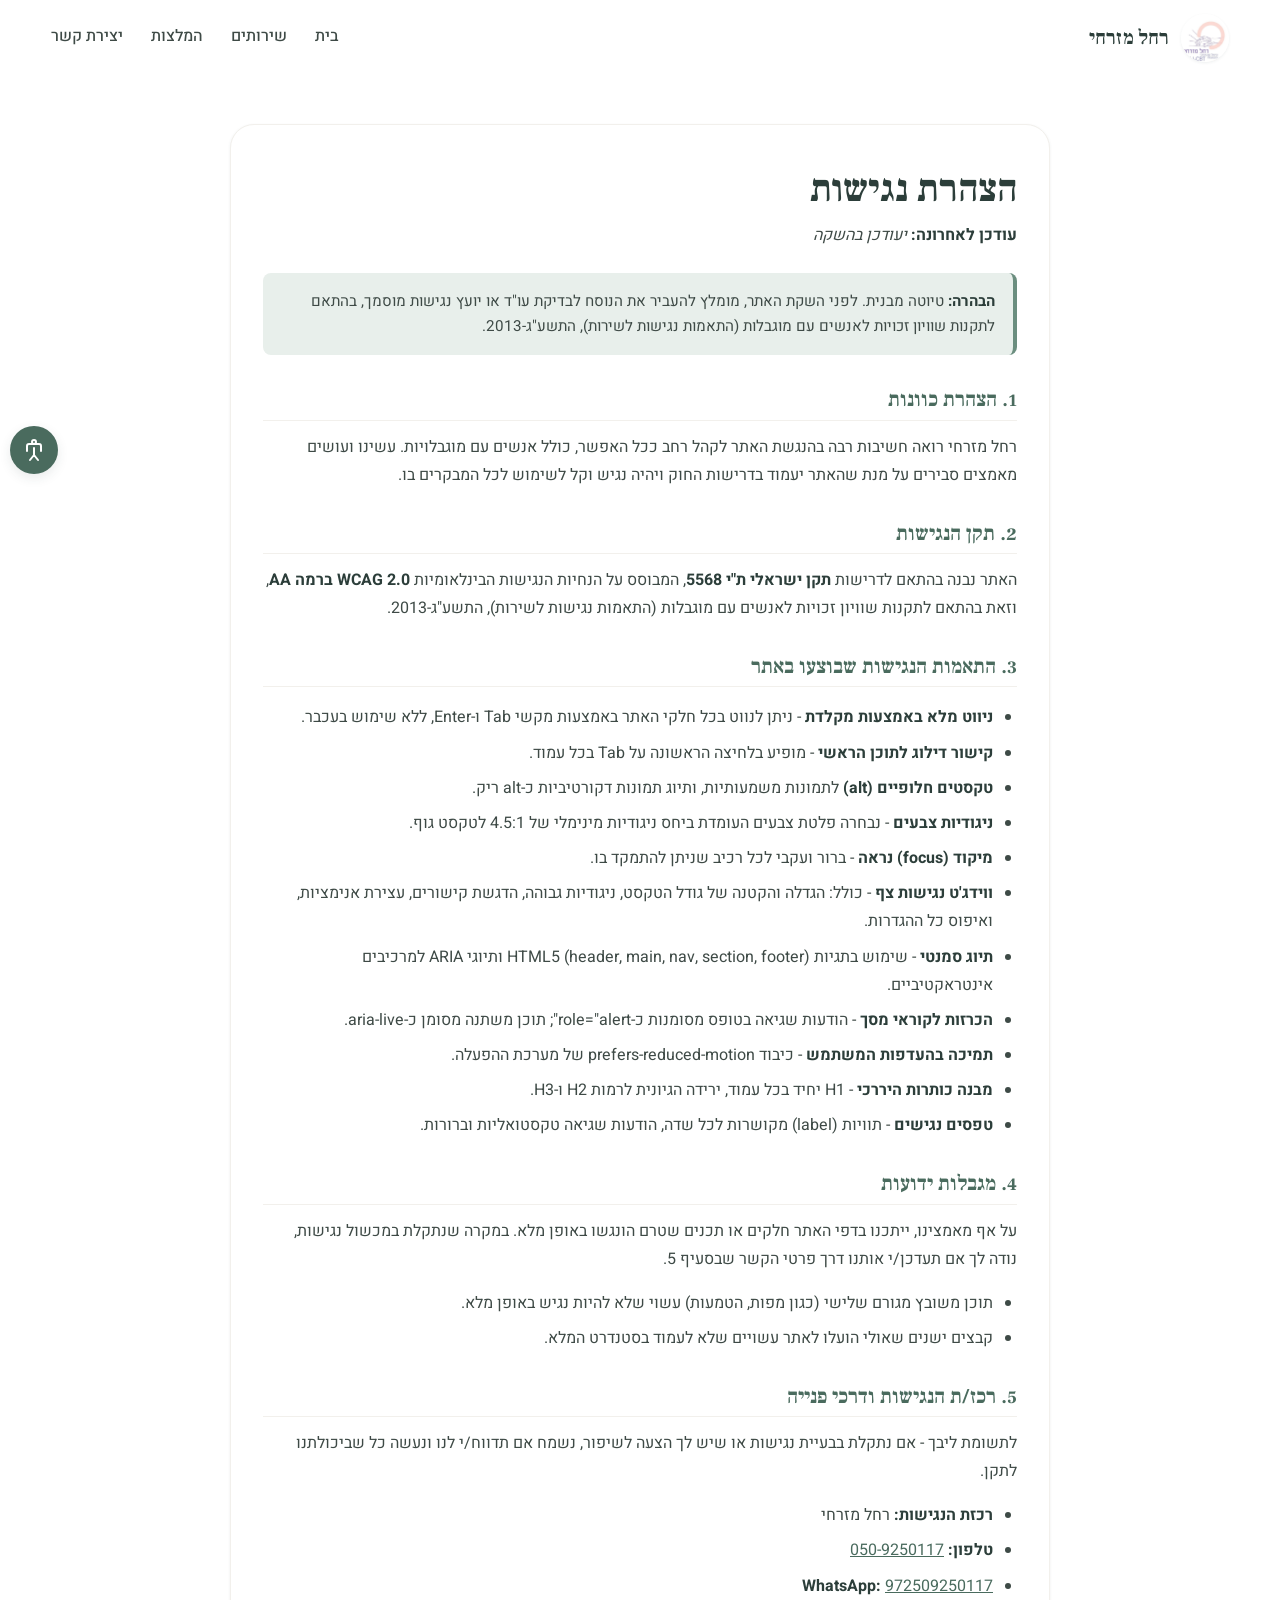
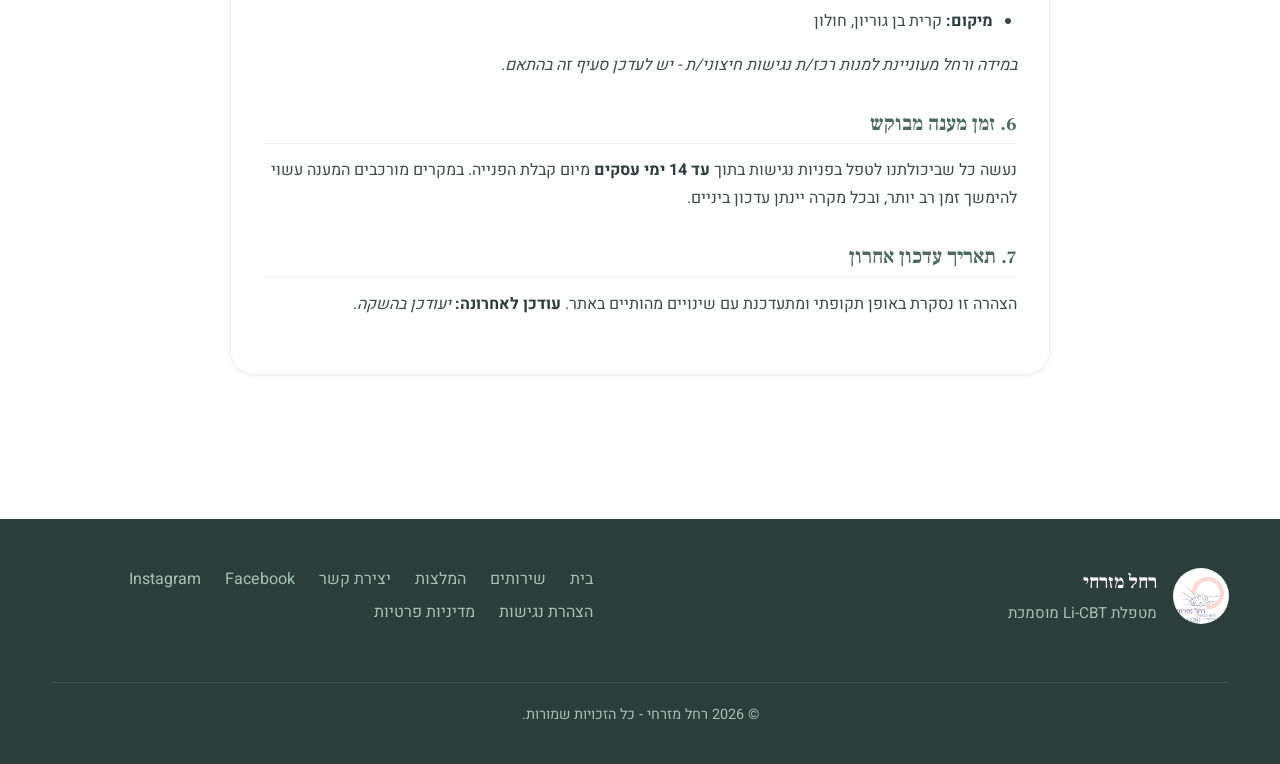
==== commit b2f6677f: "Update branding: Li-CBT, drop Wingate tagline, refresh hero/services - Rename CBT to Li-CBT across a" ====
--- a/accessibility.html
+++ b/accessibility.html
@@ -3,9 +3,17 @@
 <head>
     <meta charset="UTF-8">
     <meta name="viewport" content="width=device-width, initial-scale=1.0">
-    <title>הצהרת נגישות - רחל מזרחי, מטפלת CBT</title>
+    <title>הצהרת נגישות - רחל מזרחי, מטפלת Li-CBT</title>
     <meta name="description" content="הצהרת הנגישות של אתר רחל מזרחי - רמת הנגישות, התאמות שבוצעו, מגבלות ידועות ודרכי פנייה לרכזת הנגישות.">
     <meta name="robots" content="noindex, follow">
+
+    <link rel="canonical" href="https://rachelmizrahi.co.il/accessibility.html">
+
+    <meta property="og:type" content="article">
+    <meta property="og:site_name" content="רחל מזרחי - מטפלת Li-CBT">
+    <meta property="og:url" content="https://rachelmizrahi.co.il/accessibility.html">
+    <meta property="og:title" content="הצהרת נגישות - רחל מזרחי, מטפלת Li-CBT">
+    <meta property="og:locale" content="he_IL">
 
     <link rel="icon" href="Images/Logo.jpg" type="image/jpeg">
     <link rel="preconnect" href="https://fonts.googleapis.com">
@@ -97,7 +105,7 @@
                 <img src="Images/Logo.jpg" alt="" width="56" height="56" loading="lazy" decoding="async">
                 <div>
                     <p class="footer-name">רחל מזרחי</p>
-                    <p class="footer-tagline">מטפלת CBT מוסמכת · בוגרת מכון וינגייט</p>
+                    <p class="footer-tagline">מטפלת Li-CBT מוסמכת</p>
                 </div>
             </div>
             <nav class="footer-links" aria-label="ניווט תחתון">
--- a/style.css
+++ b/style.css
@@ -106,12 +106,13 @@
 }
 
 .section-title-script {
-    font-family: var(--font-script);
-    font-size: clamp(2.5rem, 5vw, 3.75rem);
+    font-family: var(--font-elegant);
+    font-size: clamp(2rem, 3.75vw, 3rem);
     color: var(--primary-dark);
     text-align: center;
-    margin-bottom: 0.25em;
-    letter-spacing: 0.02em;
+    margin-bottom: 0.5em;
+    font-weight: 700;
+    letter-spacing: 0;
 }
 
 .section-description {
@@ -216,6 +217,7 @@
 body.high-contrast .footer,
 body.high-contrast .service-card,
 body.high-contrast .testimonial-card,
+body.high-contrast .about-card,
 body.high-contrast .contact-info,
 body.high-contrast .contact-form,
 body.high-contrast .legal-container,
@@ -225,6 +227,11 @@
     background: #000 !important;
     color: #fff !important;
     border-color: #fff !important;
+}
+
+body.high-contrast .about-card p,
+body.high-contrast .about-cta strong {
+    color: #fff !important;
 }
 
 body.high-contrast a,
@@ -643,6 +650,43 @@
     margin: 0;
 }
 
+/* ---------- About ---------- */
+.about {
+    background: var(--nude-light);
+}
+
+.about-title {
+    margin-bottom: 2.5rem;
+}
+
+.about-card {
+    max-width: 740px;
+    margin-inline: auto;
+    background: var(--white);
+    padding: 2.75rem 2.25rem;
+    border-radius: var(--radius-lg);
+    box-shadow: var(--shadow-sm);
+    border: 1px solid var(--gray-100);
+    text-align: center;
+}
+
+.about-card p {
+    color: var(--text);
+    line-height: 1.85;
+    font-size: 1.05rem;
+    margin-bottom: 1.25rem;
+}
+
+.about-card p:last-child {
+    margin-bottom: 0;
+}
+
+.about-cta strong {
+    color: var(--primary-dark);
+    font-size: 1.1rem;
+    font-weight: 700;
+}
+
 /* ---------- Testimonials ---------- */
 .testimonials {
     background: var(--nude-light);
@@ -1215,7 +1259,7 @@
     }
 
     .hero {
-        padding: 3rem 0 2.5rem;
+        padding: 2.75rem 0 3rem;
     }
 
     .hero-inner {
@@ -1225,8 +1269,12 @@
     }
 
     .hero-portrait {
-        max-width: 260px;
+        max-width: 300px;
         margin-inline: auto;
+    }
+
+    .hero-portrait::before {
+        inset: -1rem 1rem 1rem -1rem;
     }
 
     .hero-cta {
@@ -1235,10 +1283,35 @@
 
     .hero-subtitle {
         margin-inline: auto;
+        margin-bottom: 1.75rem;
+    }
+
+    .services-slider {
+        grid-template-columns: 1fr;
+        gap: 0;
+    }
+
+    .services-slider .slider-btn {
+        display: none;
+    }
+
+    .services-track-wrap {
+        overflow: visible;
+    }
+
+    .services-track {
+        flex-direction: column;
+        gap: 1rem;
+        transform: none !important;
     }
 
     .service-card {
-        flex: 0 0 100%;
+        flex: 0 0 auto;
+        width: 100%;
+    }
+
+    .about-card {
+        padding: 2rem 1.5rem;
     }
 
     .contact-grid {
@@ -1289,6 +1362,24 @@
         padding: 1.5rem 1.25rem;
     }
 
+    .hero-portrait {
+        max-width: 260px;
+    }
+
+    .hero-cta {
+        flex-direction: column;
+        align-items: stretch;
+    }
+
+    .hero-cta .btn {
+        width: 100%;
+    }
+
+    .about-card p {
+        font-size: 1rem;
+        line-height: 1.75;
+    }
+
     .fab {
         width: 48px;
         height: 48px;
